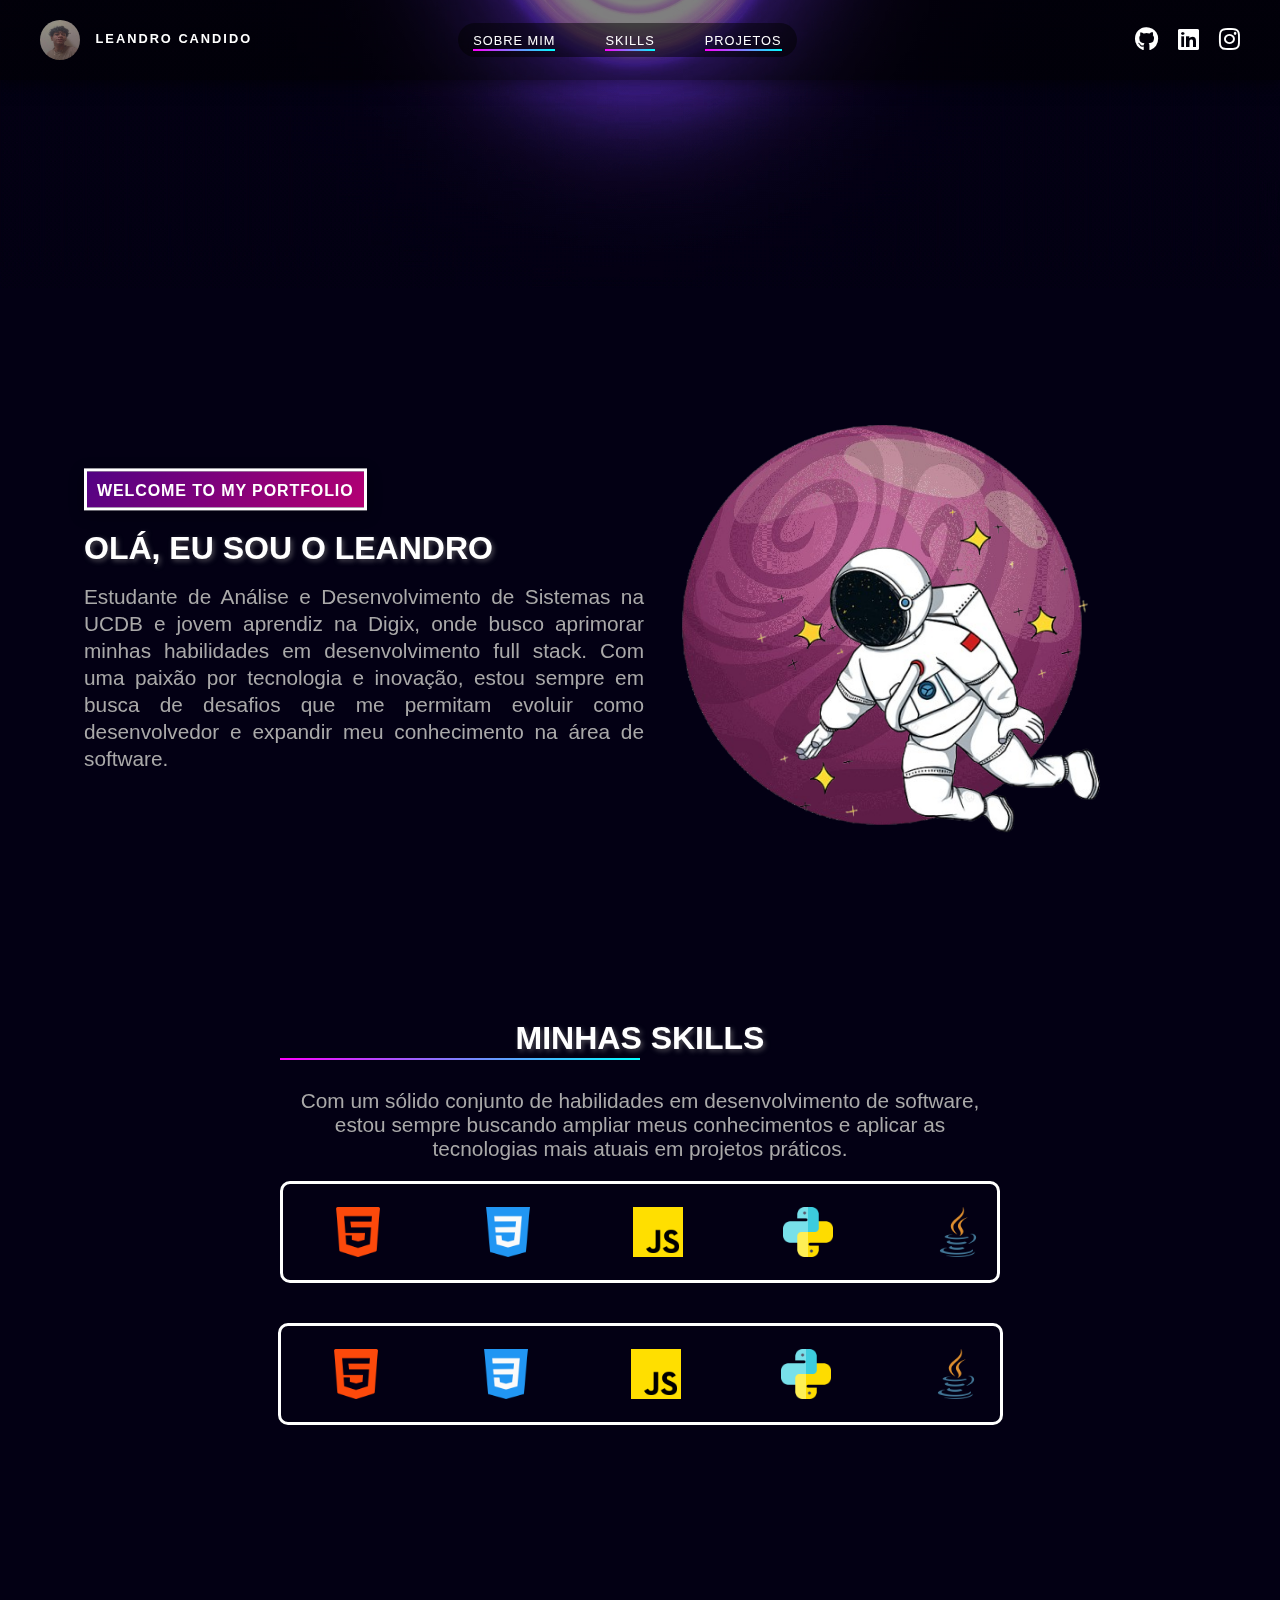
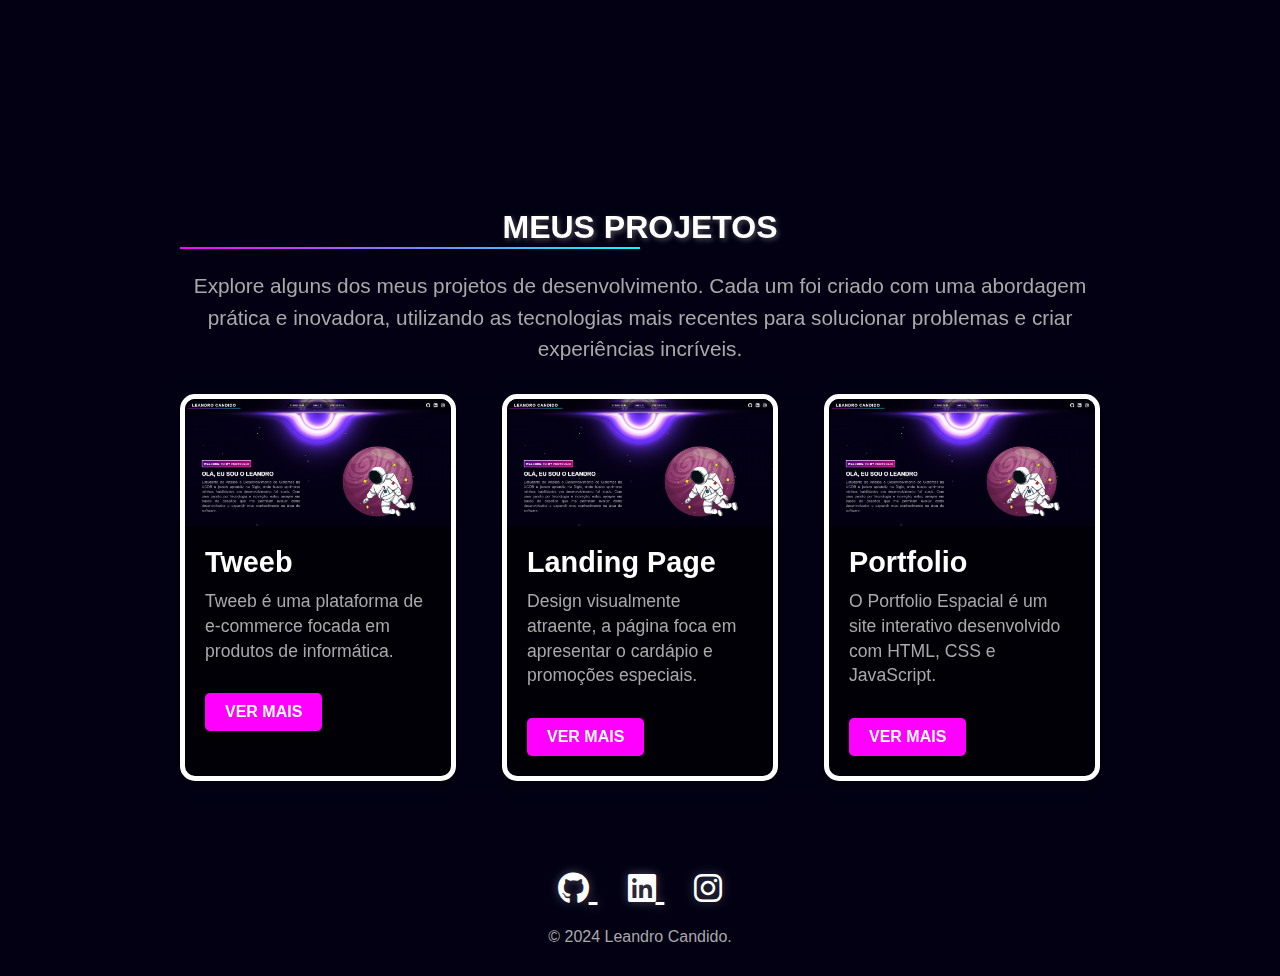
==== Portfolio/Portfolio/teste1/Index.html @ 93b39196 "Add files via upload" ====
<!DOCTYPE html>
<html lang="pt-BR">
<head>
    <meta charset="UTF-8">
    <meta name="viewport" content="width=device-width, initial-scale=1.0">
    <title>Buraco Negro no Topo com Estrelas</title>
    <link rel="stylesheet" href="styles.css">
    <script src="script.js"></script>
    <script src="profile.js"></script>
    <link href="https://cdnjs.cloudflare.com/ajax/libs/font-awesome/6.0.0-beta3/css/all.min.css" rel="stylesheet">
</head>
<body>
    <nav class="navbar">
        <div class="logo">
            <a href="#" id="open-profile">
                <img src="video/WhatsApp Image 2024-11-20 at 22.55.53.jpeg" alt="Minha Foto" class="profile-photo">
                Leandro Candido
            </a>
        </div>
        <div class="nav-center">
            <ul class="nav-links">
                <li><a href="#sobre-mim">Sobre Mim</a></li>
                <li><a href="#skills">Skills</a></li>
                <li><a href="#projetos1">Projetos</a></li>
            </ul>
        </div>

        <div class="navbar-right">
            <a href="https://github.com/Leandro-Oli2" target="_blank" class="social-icon">
                <i class="fa-brands fa-github"></i>
            </a>
            <a href="https://www.linkedin.com/in/leandro-oliveira29/" target="_blank" class="social-icon">
                <i class="fa-brands fa-linkedin"></i>
            </a>
            <a href="https://www.instagram.com/leandro_oli29/" target="_blank" class="social-icon">
                <i class="fa-brands fa-instagram"></i>
            </a>
        </div>
         <div class="hamburger" onclick="toggleMenu()">
            <img src="icons/hamburger (1).png" alt="Menu">
        </div>
    </nav>

    <div id="mini-profile" class="mini-profile">
        <div class="mini-profile-content">
            <span class="close" id="close-profile">&times;</span>
            <div class="profile-photo-container">
                <img src="video/WhatsApp Image 2024-11-20 at 23.52.18.jpeg" alt="Minha Foto" class="profile-photo-mini">
            </div>
            <h3>Leandro Candido</h3>
            <p>Formação: Cursando o 4º semestre de Análise e Desenvolvimento de Sistemas.</p>
            <p>Idade: 19 anos.</p>
            <p>Cargo: Jovem Aprendiz na área de Desenvolvimento Web.</p>
            <p>Experiência: Aprendendo e contribuindo no desenvolvimento de aplicações e soluções web.</p>
        </div>
    </div>

    <div id="stars"></div>
    <video autoplay muted loop>
        <source src="video/blackhole.webm" type="video/webm">
    </video>
    <div class="space-scene">
        <img src="video/ass.png" alt="Astronauta" class="astronaut">
        <img src="video/planet-removebg-preview.png" alt="Planeta" class="planeta">
    </div>

    <div id="sobre-mim" class="intro">
        <div id="sla" class="welcome-box">
            <p>Welcome to my Portfolio</p>
        </div>
        <h2>Olá, eu sou o Leandro</h2>
        <p>Estudante de Análise e Desenvolvimento de Sistemas na UCDB e jovem aprendiz na Digix, onde busco aprimorar minhas habilidades em desenvolvimento full stack. Com uma paixão por tecnologia e inovação, estou sempre em busca de desafios que me permitam evoluir como desenvolvedor e expandir meu conhecimento na área de software.</p>
    </div>

    <section id="skills" class="skills">
        <h2>Minhas Skills</h2>
            <p>Com um sólido conjunto de habilidades em desenvolvimento de software, estou sempre buscando ampliar meus conhecimentos e aplicar as tecnologias mais atuais em projetos práticos.</p>
        <div class="skills-container">
            <div class="skills-list">
                <div class="skill-item"><img src="icons/html-5.png" alt="HTML5"></div>
                <div class="skill-item"><img src="icons/css-3.png" alt="CSS3"></div>
                <div class="skill-item"><img src="icons/js.png" alt="JavaScript"></div>
                <div class="skill-item"><img src="icons/python.png" alt="Python"></div>
                <div class="skill-item"><img src="icons/java.png" alt="Java"></div>
                <div class="skill-item"><img src="icons/php.png" alt="PHP"></div>
                <div class="skill-item"><img src="icons/mysql (1).png" alt="MYSQL"></div>
                <div class="skill-item"><img src="icons/postgre.png" alt="PostgreeSQL"></div>
                <div class="skill-item"><img src="icons/csharp.png" alt="C#"></div>
            </div>
        </div>
    </section>

    <div id="projetos" class="skills-reverse">
        <div class="skills-container">
            <div class="skills-list-reverse">
                <div class="skill-item"><img src="icons/html-5.png" alt="HTML5"></div>
                <div class="skill-item"><img src="icons/css-3.png" alt="CSS3"></div>
                <div class="skill-item"><img src="icons/js.png" alt="JavaScript"></div>
                <div class="skill-item"><img src="icons/python.png" alt="Python"></div>
                <div class="skill-item"><img src="icons/java.png" alt="Java"></div>
                <div class="skill-item"><img src="icons/php.png" alt="PHP"></div>
                <div class="skill-item"><img src="icons/mysql (1).png" alt="MYSQL"></div>
                <div class="skill-item"><img src="icons/postgre.png" alt="PostgreeSQL"></div>
                <div class="skill-item"><img src="icons/csharp.png" alt="C#"></div>
            </div>
        </div>
    </div>

    <section id="projetos1" class="projetos">
        <h2 id="ss" class="title">Meus Projetos</h2>
        <p>Explore alguns dos meus projetos de desenvolvimento. Cada um foi criado com uma abordagem prática e inovadora, utilizando as tecnologias mais recentes para solucionar problemas e criar experiências incríveis.</p>
        <div class="projetos-container">
            <div class="projeto-item">
                <div class="meteoro"></div>
                <img src="icons/Captura de tela 2024-11-15 230854.png" alt="Projeto 1">
                <div class="projeto-info">
                    <h3>Tweeb</h3>
                    <p>Tweeb é uma plataforma de e-commerce focada em produtos de informática.</p>
                    <a href="#" class="btn-projeto">Ver mais</a>
                </div>
            </div>
            <div class="projeto-item">
                <div class="meteoro"></div>
                <img src="icons/Captura de tela 2024-11-15 230854.png" alt="Projeto 2">
                <div class="projeto-info">
                    <h3>Landing Page</h3>
                    <p>Design visualmente atraente, a página foca em apresentar o cardápio e promoções especiais.</p>
                    <a href="#" class="btn-projeto">Ver mais</a>
                </div>
            </div>
            <div class="projeto-item">
                <div class="meteoro"></div>
                <img src="icons/Captura de tela 2024-11-15 230854.png" alt="Projeto 3">
                <div class="projeto-info">
                    <h3>Portfolio</h3>
                    <p>O Portfolio Espacial é um site interativo desenvolvido com HTML, CSS e JavaScript.</p>
                    <a href="#" class="btn-projeto">Ver mais</a>
                </div>
            </div>
        </div>
    </section>

    <footer class="footer">
        <div class="footer-content">
            <div class="social-links">
                <a href="https://github.com/Leandro-Oli2" target="_blank" class="social-icon">
                    <i class="fa-brands fa-github"></i>
                </a>
                <a href="https://www.linkedin.com/in/leandro-oliveira29/" target="_blank" class="social-icon">
                    <i class="fa-brands fa-linkedin"></i>
                </a>
                <a href="https://www.instagram.com/leandro_oli29/" target="_blank" class="social-icon">
                    <i class="fa-brands fa-instagram"></i>
                </a>
            </div>
            <div class="footer-text">
                <p>&copy; 2024 Leandro Candido.</p>
            </div>
        </div>
    </footer>
</body>
</html>
---- Portfolio/Portfolio/teste1/styles.css ----
* {
    margin: 0;
    padding: 0;
    box-sizing: border-box;
}


body {
    font-family: Arial, sans-serif;
    height: auto; 
    margin: 0; 
    padding: 0; 
    background-color: #030014;
}
html {
    scroll-behavior: smooth;
}
#sobre-mim {
    scroll-margin-top: 95px; 
}
#skills{
    scroll-margin-top: 90px;
}
#projetos1{
    scroll-margin-top: -370px;
}



.profile-photo {
    width: 40px;
    height: 40px;
    border-radius: 50%;
    margin-right: 10px;
    vertical-align: middle;
}

.mini-profile {
    display: none; 
    position: fixed;
    top: 0;
    left: 0;
    width: 100%;
    height: 100%;
    background-color: rgba(0, 0, 0, 0.7); 
    z-index: 9999; 
    justify-content: center;
    align-items: center;
    text-align: center;
}


.mini-profile-content {
    background-color: rgba(0, 0, 0, 0.258); 
    color: white;
    border-radius: 10px;
    padding: 20px;
    width: 80%;
    max-width: 400px;
    box-shadow: 0 0 20px rgba(0, 0, 0, 0.5);
    display: flex;
    flex-direction: column;
    align-items: center; 
    justify-content: center; 
}
.mini-profile-content p {
    color: rgb(206, 206, 205);
    font-size: 18px;
    font-weight: bold;
    padding: 10px 0; 
    border-radius: 5px;
    margin-top: 10px;
}


.mini-profile .profile-photo-container {
    width: 360px; 
    height: 320px;
    border-radius: 90%; 
    margin-bottom: 15px;
    overflow: hidden;
    border: 3px solid #fff;
    object-fit: contain;
}

.mini-profile .profile-photo-mini {
    width: 100%;
    height: 100%;
    object-fit: cover; 
}


.mini-profile h3 {
    margin: 10px 0;
    font-size: 24px;
    font-weight: bold;
}


.mini-profile p {
    font-size: 16px;
    margin: 5px 0;
}


.close {
    position: absolute;
    top: 10px;
    right: 10px;
    font-size: 30px;
    color: white;
    cursor: pointer;
    background: none;
    border: none;
}


#mini-profile.active {
    display: flex;
}

.navbar {
    position: fixed;
    top: 0;
    left: 0;
    width: 100%;
    background: rgba(0, 0, 0, 0.5); 
    padding: 20px 40px;
    display: flex;
    justify-content: space-between; 
    align-items: center;
    z-index: 100;
    box-shadow: 0 4px 15px rgba(0, 0, 0, 0.5);
}

.navbar .logo a {
    font-size: 0.8rem;
    color: #fff;
    font-weight: bold;
    text-decoration: none;
    text-transform: uppercase;
    letter-spacing: 2px;
    position: relative;
}

.navbar .logo a::after {
    content: '';
    position: absolute;
    bottom: -5px;
    left: 0;
    width: 100%;
    height: 2px;
}


.nav-center {
    flex-grow: 1; 
    display: flex;
    justify-content: center; 
}


.nav-links {
    list-style-type: none;
    display: flex;
    gap: 50px;
    background-color: rgba(0, 0, 0, 0.5); 
    padding: 8px 15px; 
    border-radius: 25px; 
    margin-right: 15%;
}

.nav-links li a {
    color: #fff;
    text-decoration: none;
    font-size: 0.8rem;
    text-transform: uppercase;
    letter-spacing: 1px;
    position: relative;
}


.nav-links li a::after {
    content: '';
    position: absolute;
    bottom: -3px;
    left: 0;
    width: 100%;
    height: 2px;
    background: linear-gradient(90deg, #ff00ff, #00ffff);
    animation: glow 1.5s ease-in-out infinite alternate;
}


.navbar-right {
    display: flex; 
    gap: 20px; 
    justify-content: flex-end; 
    align-items: center; 
}

.navbar-right a {
    text-decoration: none;
    color: #fff;
    font-size: 1.5em;
    transition: color 0.3s;
}

.navbar-right a:hover {
    color: #b300ff; 
}


.hamburger {
    display: none;
    flex-direction: column;
    justify-content: space-between;
    width: 30px;
    height: 20px;
    cursor: pointer;
}

.hamburger div {
    width: 100%;
    height: 4px;
    background-color: #fff;
}

@media (max-width: 768px) {
    .nav-links {
        display: none; 
        flex-direction: column;
        gap: 15px;
        position: absolute;
        top: 60px;
        right: 0;
        background-color: rgba(0, 0, 0, 0.8);
        border-radius: 10px;
        padding: 15px;
        width: 200px;
    }

    .nav-links.active {
        display: flex; 
    }

    .navbar .logo {
        font-size: 1.2rem; 
    }

    .navbar-right {
        display: none; 
    }

    .hamburger {
        display: flex; 
    }

    .nav-center {
        display: none;
    }
}
@media (max-width: 480px) {
    
    .logo a {
        font-size: 1rem; 
    }

    
    .hamburger {
        width: 25px;
        height: 18px;
    }

    .hamburger div {
        height: 3px; 
    }


    .nav-links {
        padding: 10px;
        gap: 10px;
        background-color: rgba(0, 0, 0, 0.9); 
    }

    .nav-links.active {
        display: flex;
    }

    
    .navbar-right {
        flex-direction: row;
        justify-content: flex-start;
        gap: 10px;
    }
}



.nav-links.active {
    display: block;
}

video {
    position: relative;
    top: -48vh;
    left: 0;
    width: 100%;
    object-fit: cover;
    z-index: -1;
    transform: rotate(180deg); 
}

@media (max-width: 768px) {
    video {
        position: absolute;
        margin-top: 7%;
        left: 0;
        width: 100%;
        height: 100vh; /* Ajusta a altura para ocupar toda a altura da tela */
        object-fit: cover;
        transform: rotate(0deg); /* Remover a rotação para melhorar a exibição */
    }
}

.content {
    position: absolute;
    top: 50%;
    left: 50%;
    transform: translate(-50%, -50%);
    color: #fff;
    text-align: center;
    z-index: 1; 
}


h1 {
    font-size: 3rem;
    margin-bottom: 1rem;
}

p {
    font-size: 1.5rem;
}


#stars {
    position: fixed;
    top: 0;
    left: 0;
    width: 100%;
    height: 100%;
    z-index: 0; 
    pointer-events: none; 
    overflow: hidden; 
}


.star {
    position: absolute;
    border-radius: 50%;
    background-color: white;
    animation: moveStars 30s linear infinite, twinkle 1.5s infinite ease-in-out;
}

.space-scene {
    position: absolute;
    top: 55%;
    right: 10%;
    transform: translateY(-50%); 
    width: 450px; 
    height: 600px; 
    z-index: 2; 
    overflow: visible; 
}
@media (max-width: 768px) {
    .space-scene{
        margin-top: 55vw;
    }
}

@media (max-width: 480px) {
    
    .space-scene{
        margin-top: 150vw; 
    }

    
    .space-scene .astronaut, 
    .space-scene .planeta {
        width: 200px !important;  
        height: auto !important;   
        animation: moveUpDown 3s ease-in-out infinite; 
    }

    
    .space-scene .astronaut {
        left: 75% !important; 
        margin-bottom: 10%;
        transform: translateX(-50%) translateY(-50%) !important; 
    }

    .space-scene .planeta {
        left: 75% !important; 
        transform: translateX(-50%) translateY(-50%) !important; 
        
    }
}


.space-scene .astronaut {
    position: absolute;
    bottom: -20%; 
    left: 50%;
    transform: translateX(-50%);  
    width: 500px; 
    z-index: 2; 
    animation: moveUpDown 3s ease-in-out infinite;  
}

.space-scene .planeta {
    position: absolute;
    bottom: -5%; 
    left: 40%;  
    transform: translateX(-50%);
    width: 400px; 
    z-index: 1; 
    animation: moveUpDown 3s ease-in-out infinite;
}

.space-scene img {
    display: block;
    max-width: 100%; 
    height: auto; 
    object-fit: contain;  
}
.welcome-box {
    background: linear-gradient(135deg, rgba(160, 5, 244, 0.5), rgba(255, 0, 153, 0.711));  
    padding: 5px 10px;  
    margin-bottom: 20px;  
    width: fit-content;   
    box-shadow: 0 4px 15px rgba(0, 0, 0, 0.3);  
    text-align: center; 
    border: 3px solid #fff;
}

.intro .welcome-box p { 
    font-size: 1.0rem;  
    font-weight: bold;
    text-transform: uppercase; 
    margin: 0;
    letter-spacing: 0.9px;
    margin-top: 5px;
    color: #ffffff; 
}

.intro {
    position: absolute;
    top: 70%;  
    left: 5%;  
    transform: translateY(-50%);  
    color: #fff; 
    font-family: Arial, sans-serif;  
    z-index: 2; 
    max-width: 600px;  
    padding: 20px;  
}

.intro h2 {
    font-size: 2rem;  
    margin-bottom: 1rem;  
    font-weight: bold;
    color: #fff; 
    text-transform: uppercase;  
    text-shadow: 2px 2px 5px rgba(149, 147, 147, 0.5);
}

.intro p {
    font-size: 1.3rem;
    line-height: 1.3;
    color: #aaa9a9;  
    margin-bottom: 1.2rem;
    text-align: justify;  
}


.skills {
    margin-top: 20%; 
    padding: 40px;
    color: #fff;
    font-family: Arial, sans-serif;
    z-index: 2;
    max-width: 800px;
    text-align: center;
    position: relative;
    margin-left: auto;
    margin-right: auto;
}


.skills h2 {
    font-size: 2rem;
    margin-bottom: 2rem; 
    font-weight: bold;
    color: #fff;
    text-transform: uppercase;
    text-shadow: 2px 2px 5px rgba(149, 147, 147, 0.5);
    position: relative;
    z-index: 3;
}
.skills p {
    font-size: 1.3rem;
    color: #aaa9a9;
    margin-bottom: 20px;
}

.skills h2::after {
    content: '';
    position: absolute;
    bottom: -3px;
    left: 25%;
    transform: translateX(-50%);
    width: 50%;
    height: 2px;
    background: linear-gradient(90deg, #ff00ff, #00ffff);
    animation: glow 1.5s ease-in-out infinite alternate;
}


.skills-container {
    position: relative;
    width: 100%;
    overflow: hidden; 
    background-color: #030014; 
    border: 3px solid white; 
    border-radius: 10px;
}

.skills-list {
    display: flex;
    width: max-content;
    animation: moveSkills 15s linear infinite; 
}

.skill-item {
    display: flex;
    justify-content: center;
    align-items: center;
    padding: 20px;
    min-width: 150px; 
    box-sizing: border-box;
    transition: transform 0.3s ease;
}

.skill-item img {
    width: 50px; 
    height: auto;
}

.skill-item:hover {
    background: rgba(0, 0, 0, 0.6); 
    box-shadow: 0 6px 20px rgba(0, 0, 0, 0.5);
    transform: scale(1.1);
}
.skills-reverse .skills-container {
    position: relative;
    width: 60%;
    overflow: hidden; 
    background-color: #030014; 
    border: 3px solid white;
    border-radius: 10px; 
    max-width: 725px; 
    margin: 0 auto; 
}

.skills-reverse .skills-list-reverse {
    display: flex;
    width: max-content; 
    animation: moveSkillsReverse 15s linear infinite; 
}

.skills-reverse .skill-item {
    display: flex;
    justify-content: center;
    align-items: center;
    padding: 20px;
    min-width: 150px; 
    box-sizing: border-box;
}

.skills-reverse .skill-item img {
    width: 50px; 
    height: auto;
}

.skills-reverse .skill-item:hover {
    background: rgba(0, 0, 0, 0.6); 
    box-shadow: 0 6px 20px rgba(0, 0, 0, 0.5);
    transform: scale(1.1);
}
@media (max-width: 768px) {
    .skills {
        margin-top: 170vh;
    }
    .skills-reverse .skills-container{
        width: 90vh;
    }
}

@media (max-width: 480px) {
    .skills{
        margin-top: 400vw;
    }
    .skills-reverse .skills-container{
        width: 75vw;
    }
}
.projetos {
    padding: 30% 40px 40px; 
    color: #fff;
    font-family: Arial, sans-serif;
    position: relative;
    max-width: 1000px;
    margin: 0 auto;
    text-align: center;
    z-index: 2;
}

.projetos h2 {
    font-size: 2rem;
    margin-bottom: 1.5rem;
    font-weight: bold;
    color: #fff;
    text-transform: uppercase;
    text-shadow: 2px 2px 5px rgba(149, 147, 147, 0.5);
    position: relative;
    animation: fadeInUp 1s ease-in-out;
}

.projetos h2::after {
    content: '';
    position: absolute;
    bottom: -3px;
    left: 25%;
    transform: translateX(-50%);
    width: 50%;
    height: 2px;
    background: linear-gradient(90deg, #ff00ff, #00ffff);
    animation: glow 1.5s ease-in-out infinite alternate;
}

.projetos p {
    font-size: 1.3rem;
    color: #aaa9a9;
    margin-bottom: 30px;
    line-height: 1.5;
}

.projetos-container {
    display: flex;
    justify-content: space-between;
    gap: 20px;
    flex-wrap: wrap;
    margin-top: 20px;
}

.projeto-item {
    position: relative;
    width: 30%;
    background-color: rgba(0, 0, 0, 0.7); 
    border: 5px solid white;
    border-radius: 15px;
    overflow: hidden;
    box-shadow: 0 4px 15px rgba(0, 0, 0, 0.5);
    transition: transform 0.3s ease-in-out, box-shadow 0.3s ease-in-out;
    z-index: 3;
    display: flex;
    flex-direction: column; 
    justify-content: space-between;
    min-height: 380px; 
    margin-bottom: 20px; 
}


.projeto-item img {
    width: 100%;
    height: auto; 
    object-fit: cover; 
    flex-shrink: 0; 
}

.projeto-info {
    padding: 20px;
    color: #fff;
    text-align: left;
    flex-grow: 1; 
}

.projeto-info h3 {
    font-size: 1.8rem;
    margin-bottom: 10px;
}

.projeto-info p {
    font-size: 1.1rem;
    margin-bottom: 15px;
    line-height: 1.4;
}

.btn-projeto {
    text-decoration: none;
    padding: 10px 20px;
    background-color: #ff00ff;
    color: #fff;
    font-weight: bold;
    text-transform: uppercase;
    border-radius: 5px;
    box-shadow: 0 4px 10px rgba(0, 0, 0, 0.3);
    transition: background-color 0.3s ease, transform 0.3s ease;
    display: inline-block; 
    margin-top: 15px; 
}
@media (max-width: 768px) {
    .btn-projeto {
        margin-bottom: 50vw;
    }
}

@media (max-width: 480px) {
    .btn-projeto {
        margin-bottom: 50vw; 
    }
}


.btn-projeto:hover {
    background-color: #b300ff;
    transform: scale(1.1);
}

@media (max-width: 768px) {
    .projeto-item {
        margin-left: 80px;
        width: 80%;
        height: 550px;
    }
}

@media (max-width: 480px) {
    .projeto-item {
        width: 80vw;  
        height: auto; 
        margin-right: 10px; 
        margin-left: auto; 
        margin-bottom: 20px; 
    }
}

.footer {
    background-color: #030014;  
    color: #fff;  
    padding: 30px 0;  
    text-align: center;  
    position: relative;  
    width: 100%;
}

.footer .footer-content {
    max-width: 1200px;
    margin: 0 auto;  
    padding: 0 20px; 
}


.footer .social-links {
    margin-bottom: 20px;
}

.footer .social-icon {
    color: #fff;
    font-size: 2rem;
    margin: 0 15px;
    transition: color 0.3s;
}

.footer .social-icon:hover {
    color: #b300ff;  
}


.footer .footer-text p {
    font-size: 1rem;
    color: #aaa9a9;  
    margin-top: 10px;
}


.footer .social-icon {
    text-shadow: 0 0 10px rgba(255, 255, 255, 0.3);
}


@keyframes moveSkillsReverse {
    0% {
        transform: translateX(-50%); 
    }
    100% {
        transform: translateX(0); 
    }
}

@keyframes moveSkills {
    0% {
        transform: translateX(0); 
    }
    100% {
        transform: translateX(-50%); 
    }
}


@keyframes moveStars {
    0% {
        transform: translate(100vw, 100vh); 
    }
    100% {
        transform: translate(-100vw, -100vh); 
    }
}

@keyframes twinkle {
    0% { opacity: 0.3; }
    50% { opacity: 1; }
    100% { opacity: 0.3; }
}

@keyframes glow {
    0% {
        transform: scaleX(1);
        opacity: 0.7;
    }
    100% {
        transform: scaleX(1.2);
        opacity: 1;
    }
}

@keyframes moveUpDown {
    0% {
        transform: translateY(0) translateX(-50%);
    }
    50% {
        transform: translateY(-15%) translateX(-50%);
    }
    100% {
        transform: translateY(0) translateX(-50%);
    }
}
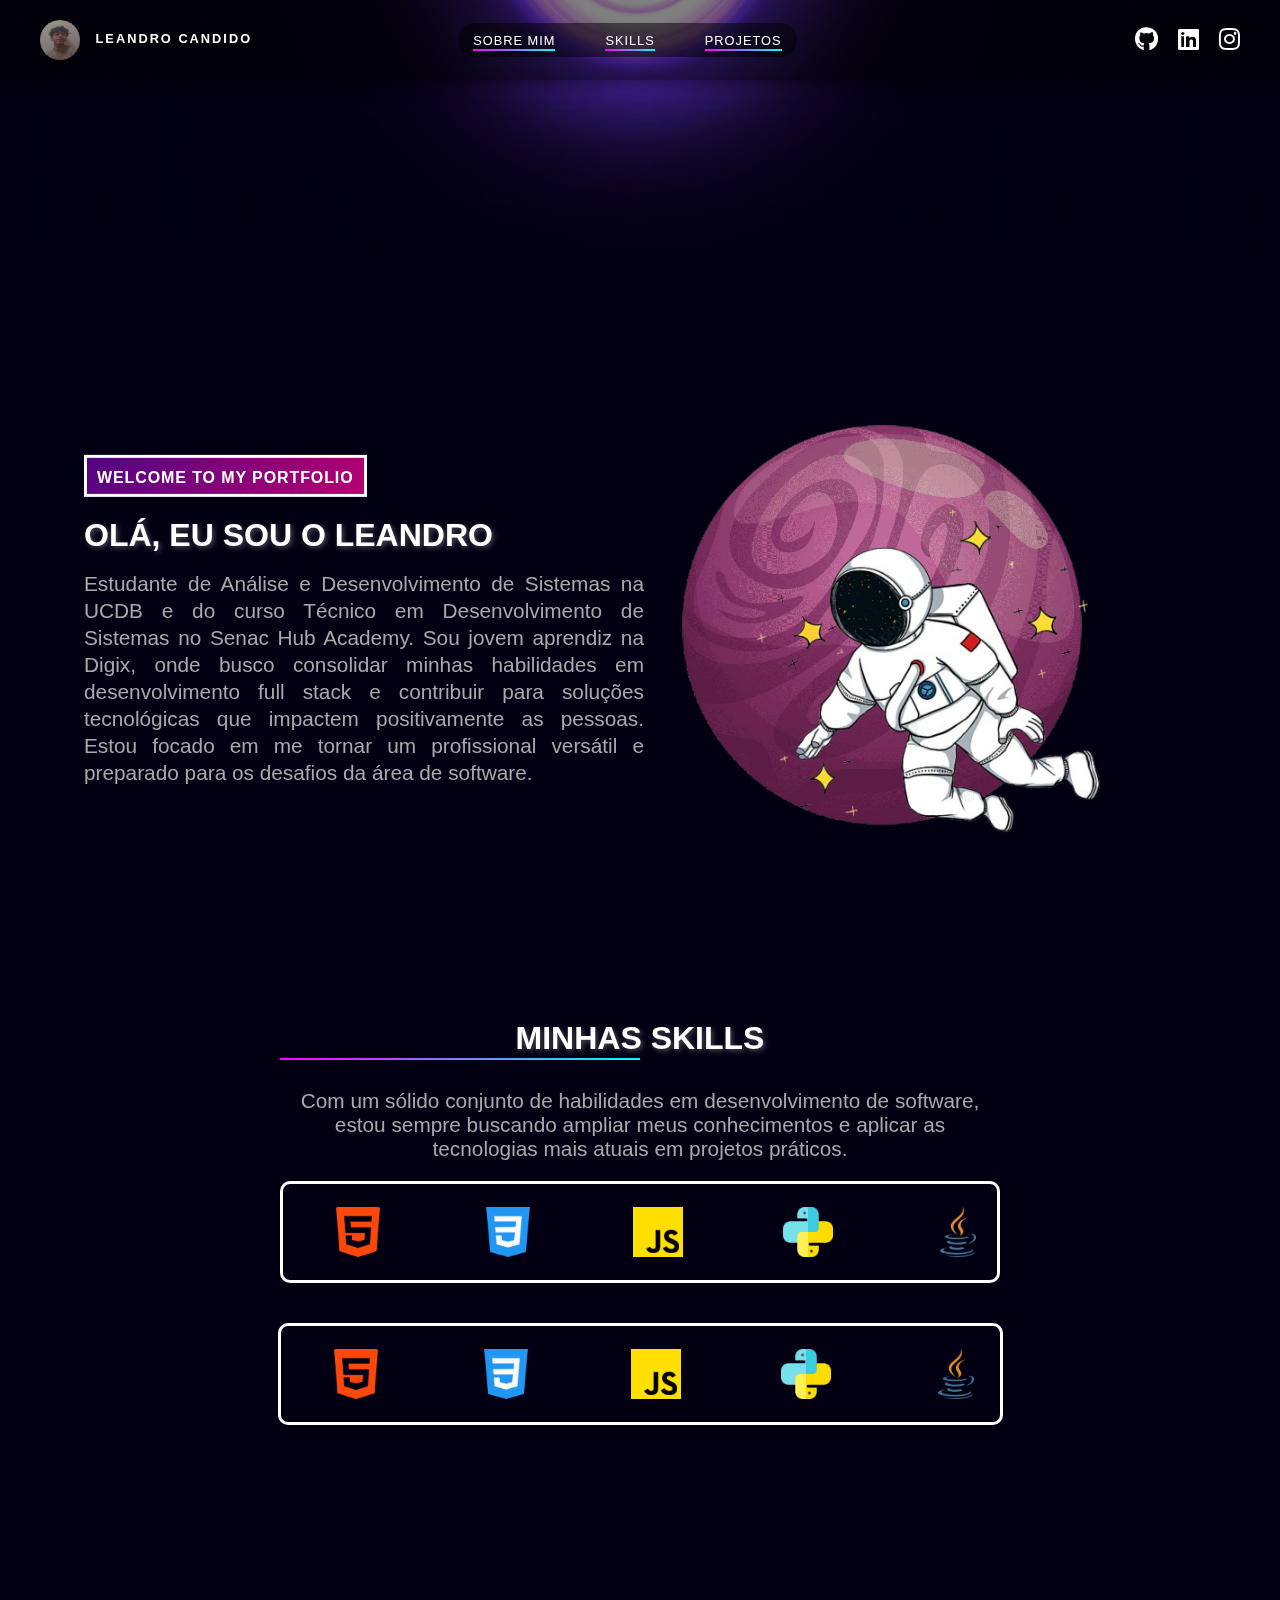
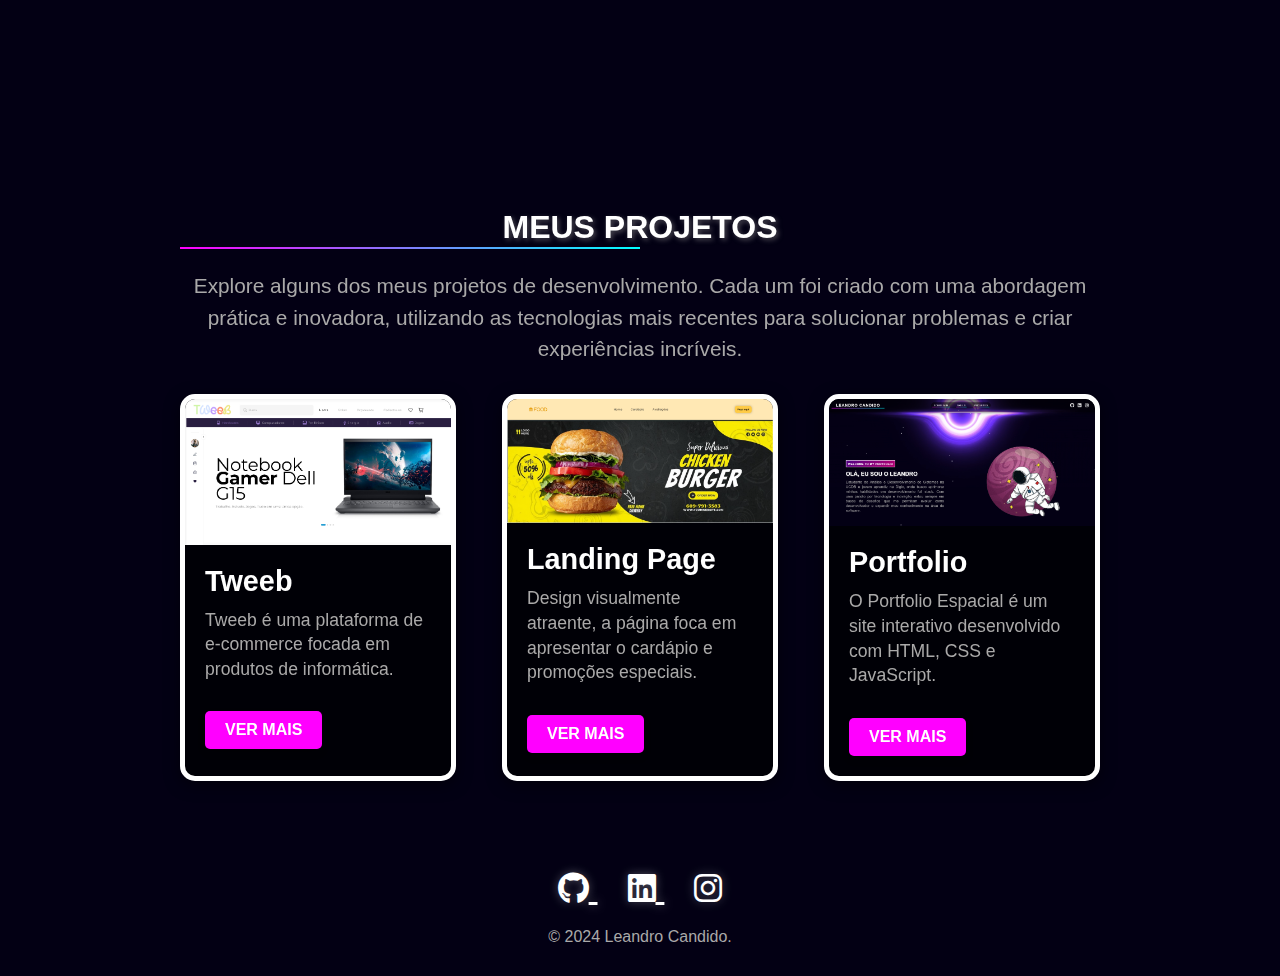
==== commit e4215729: "commit" ====
--- a/Portfolio/Portfolio/teste1/Index.html
+++ b/Portfolio/Portfolio/teste1/Index.html
@@ -48,7 +48,7 @@
                 <img src="video/WhatsApp Image 2024-11-20 at 23.52.18.jpeg" alt="Minha Foto" class="profile-photo-mini">
             </div>
             <h3>Leandro Candido</h3>
-            <p>Formação: Cursando o 4º semestre de Análise e Desenvolvimento de Sistemas.</p>
+            <p>Formação: Cursando o 4º semestre de Análise e Desenvolvimento de Sistemas e Técnico em Desenvolvimento de Sistemas no Senac Hub Academy.</p>
             <p>Idade: 19 anos.</p>
             <p>Cargo: Jovem Aprendiz na área de Desenvolvimento Web.</p>
             <p>Experiência: Aprendendo e contribuindo no desenvolvimento de aplicações e soluções web.</p>
@@ -69,7 +69,7 @@
             <p>Welcome to my Portfolio</p>
         </div>
         <h2>Olá, eu sou o Leandro</h2>
-        <p>Estudante de Análise e Desenvolvimento de Sistemas na UCDB e jovem aprendiz na Digix, onde busco aprimorar minhas habilidades em desenvolvimento full stack. Com uma paixão por tecnologia e inovação, estou sempre em busca de desafios que me permitam evoluir como desenvolvedor e expandir meu conhecimento na área de software.</p>
+        <p>Estudante de Análise e Desenvolvimento de Sistemas na UCDB e do curso Técnico em Desenvolvimento de Sistemas no Senac Hub Academy. Sou jovem aprendiz na Digix, onde busco consolidar minhas habilidades em desenvolvimento full stack e contribuir para soluções tecnológicas que impactem positivamente as pessoas. Estou focado em me tornar um profissional versátil e preparado para os desafios da área de software.</p>
     </div>
 
     <section id="skills" class="skills">
@@ -112,16 +112,16 @@
         <div class="projetos-container">
             <div class="projeto-item">
                 <div class="meteoro"></div>
-                <img src="icons/Captura de tela 2024-11-15 230854.png" alt="Projeto 1">
+                <img src="video/tweebs.png" alt="Projeto 1">
                 <div class="projeto-info">
                     <h3>Tweeb</h3>
                     <p>Tweeb é uma plataforma de e-commerce focada em produtos de informática.</p>
-                    <a href="#" class="btn-projeto">Ver mais</a>
+                    <a href="https://www.figma.com/proto/d0vICnHsxCPvKIGikioGZH/Ecommerce?node-id=414-3925&node-type=frame&t=Ru6x2MU84N80JyUG-0&scaling=min-zoom&content-scaling=fixed&page-id=0%3A1&starting-point-node-id=414%3A3925&show-proto-sidebar=1" class="btn-projeto">Ver mais</a>
                 </div>
             </div>
             <div class="projeto-item">
                 <div class="meteoro"></div>
-                <img src="icons/Captura de tela 2024-11-15 230854.png" alt="Projeto 2">
+                <img src="video/hamburguer.png" alt="Projeto 2">
                 <div class="projeto-info">
                     <h3>Landing Page</h3>
                     <p>Design visualmente atraente, a página foca em apresentar o cardápio e promoções especiais.</p>
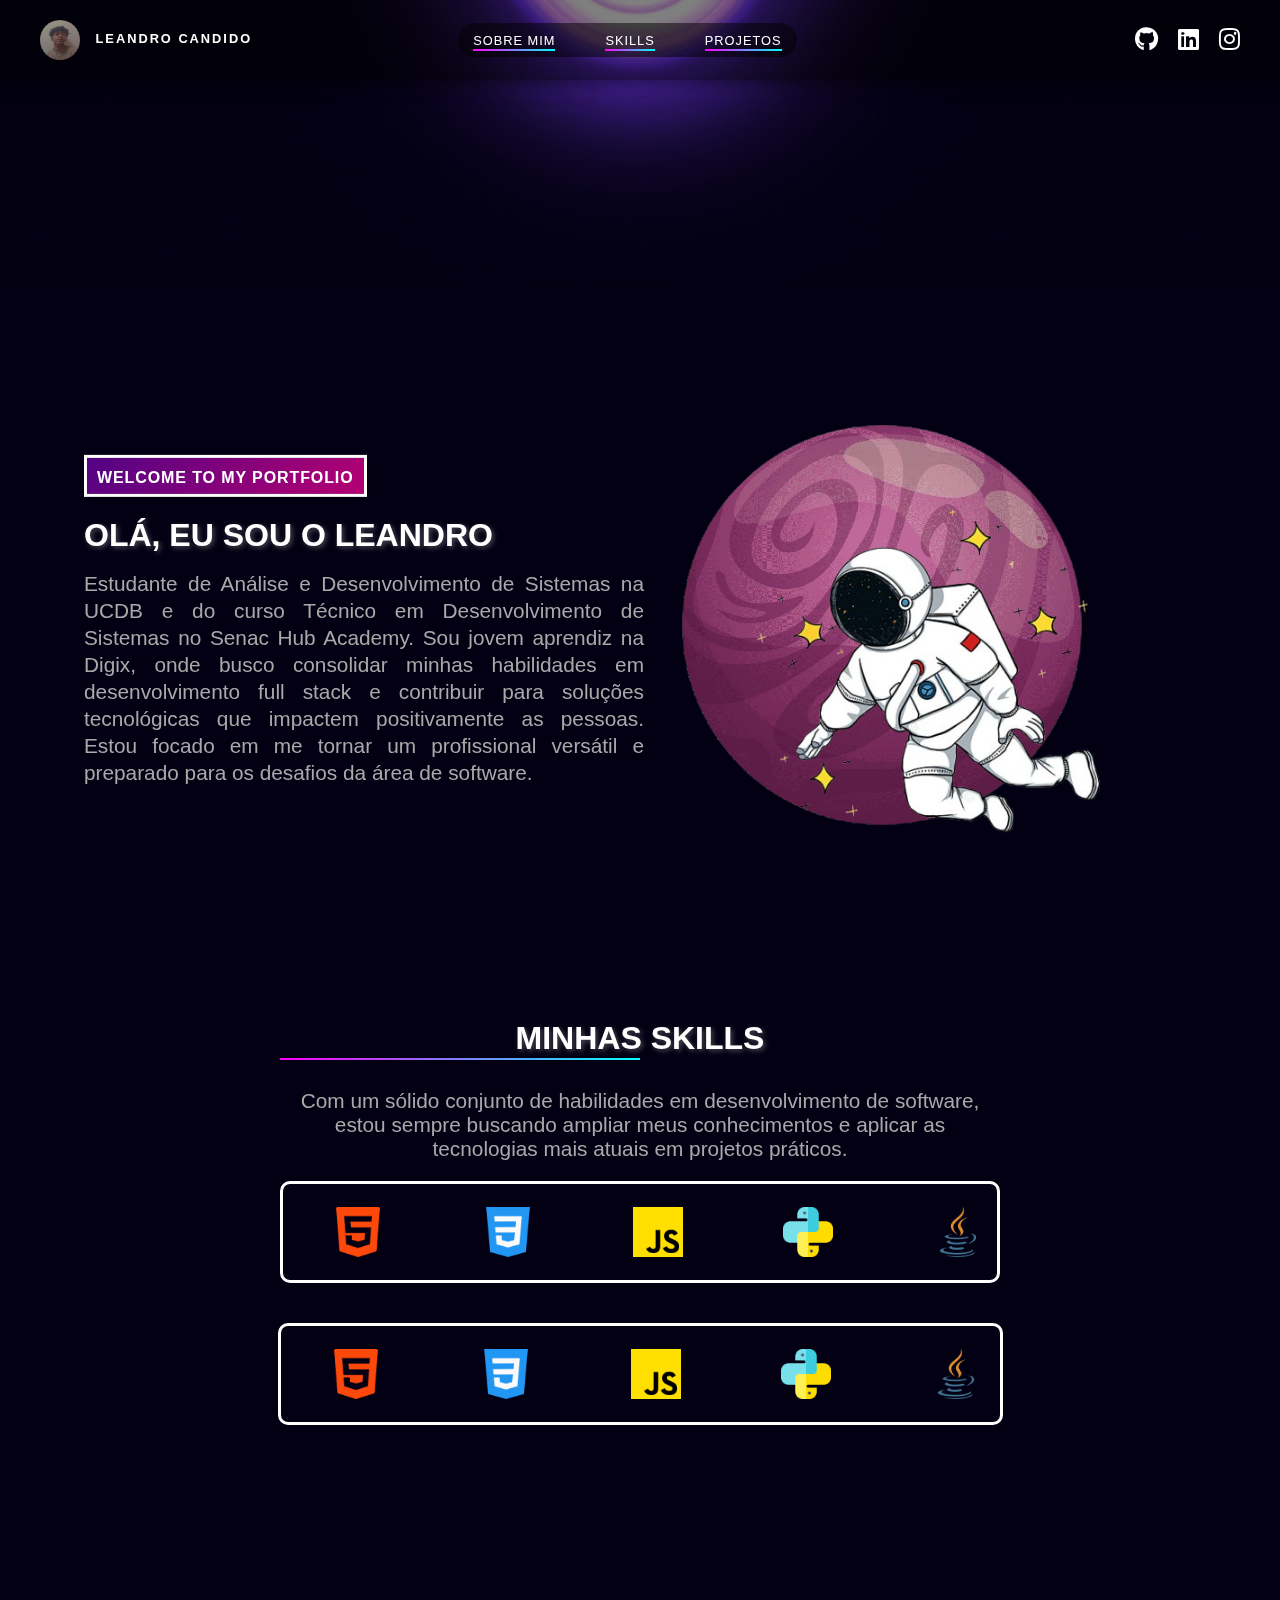
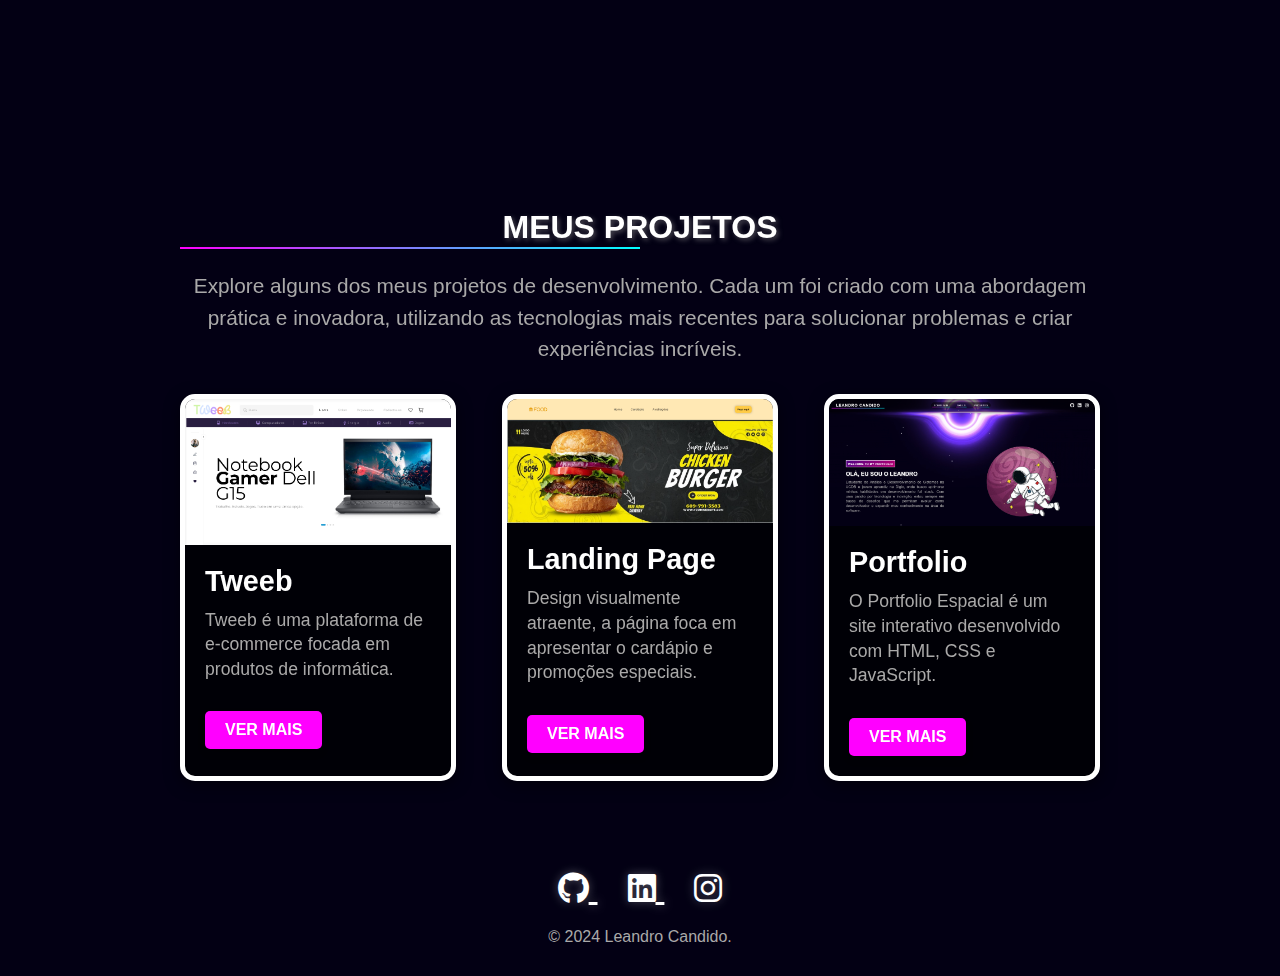
==== commit e472d73f: "Commit Final" ====
--- a/Portfolio/Portfolio/teste1/Index.html
+++ b/Portfolio/Portfolio/teste1/Index.html
@@ -125,7 +125,7 @@
                 <div class="projeto-info">
                     <h3>Landing Page</h3>
                     <p>Design visualmente atraente, a página foca em apresentar o cardápio e promoções especiais.</p>
-                    <a href="#" class="btn-projeto">Ver mais</a>
+                    <a href="LandingPage/index.html" class="btn-projeto">Ver mais</a>
                 </div>
             </div>
             <div class="projeto-item">
